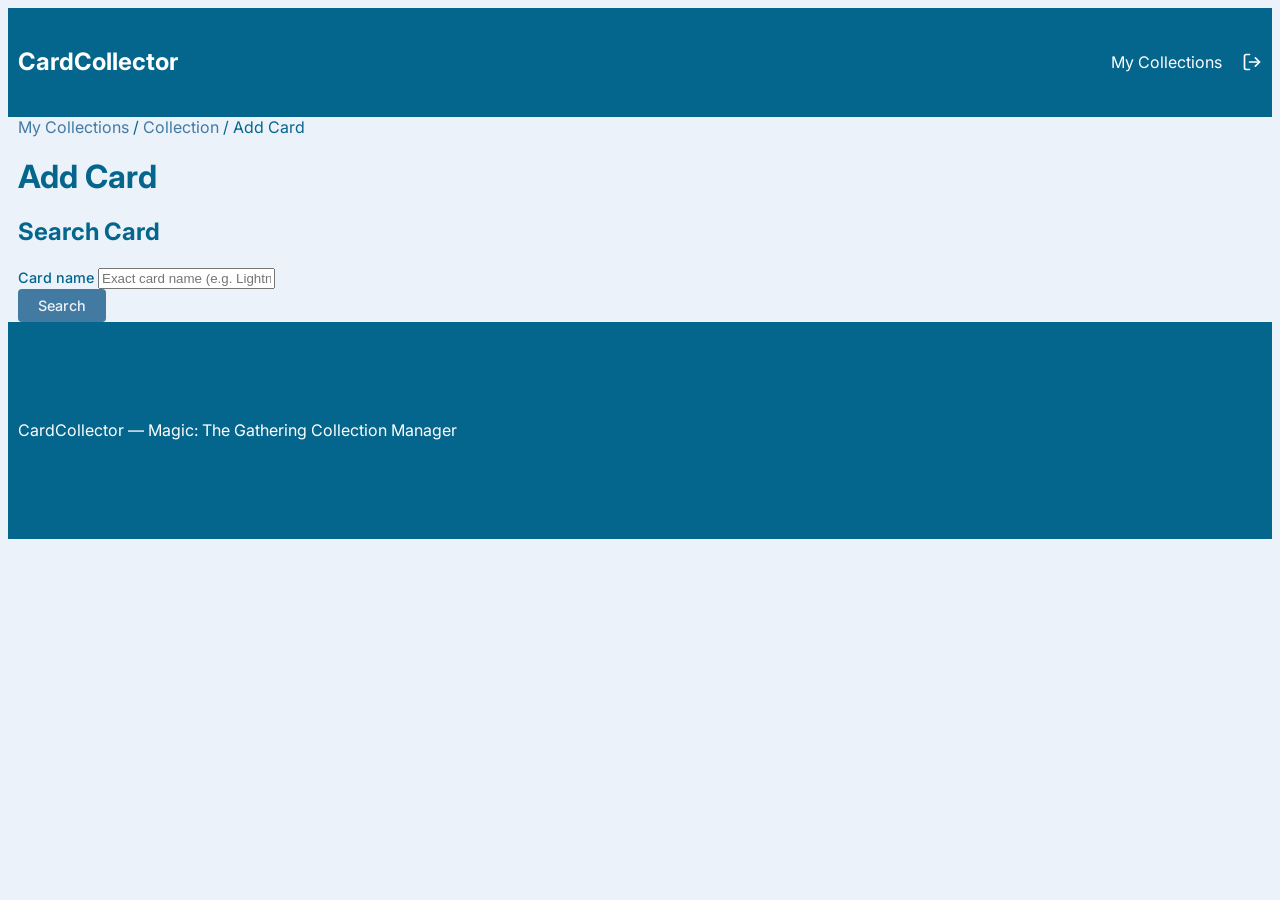
==== src/main/pages/add-card.html @ 792e434a "Add pages, partials, CSS structure and assets for MTG collection frontend" ====
<!DOCTYPE html>
<html lang="en">
<head>
  <meta charset="UTF-8" />
  <meta name="viewport" content="width=device-width, initial-scale=1.0" />
  <title>Add Card &mdash; CardCollector</title>
  <link rel="stylesheet" href="/src/main/css/reset.css" />
  <link rel="stylesheet" href="/src/main/css/variables.css" />
  <link rel="stylesheet" href="/src/main/css/typography.css" />
  <link rel="stylesheet" href="/src/main/css/partials/templates/header.css" />
  <link rel="stylesheet" href="/src/main/css/partials/templates/footer.css" />
  <link rel="stylesheet" href="/src/main/css/pages/add-card.css" />
</head>
<body class="page-add-card">

  <div id="site-header"></div>

  <main class="page-content">
    <div class="container container-narrow">

      <nav class="breadcrumb" aria-label="breadcrumb">
        <a href="/src/main/pages/collections.html">My Collections</a>
        <span aria-hidden="true">/</span>
        <a href="#" id="breadcrumb-collection-link">Collection</a>
        <span aria-hidden="true">/</span>
        <span>Add Card</span>
      </nav>

      <h1>Add Card</h1>

      <section class="section-search" id="section-search">
        <h2>Search Card</h2>
        <form class="form-inline" id="form-search-card" novalidate>
          <div class="form-group">
            <label for="card-name" class="sr-only">Card name</label>
            <input
              type="text"
              id="card-name"
              name="name"
              placeholder="Exact card name (e.g. Lightning Bolt)"
              required
            />
          </div>
          <button class="btn btn-primary" type="submit">Search</button>
        </form>
        <div class="form-error" id="search-error" role="alert" hidden></div>
      </section>

      <section class="section-card-result" id="section-card-result" hidden>
        <h2>Card Found</h2>

        <div class="card-preview">
          <div class="card-preview-image">
            <img id="preview-image" src="" alt="" />
          </div>
          <div class="card-preview-info">
            <h3 id="preview-name"></h3>

            <form class="form-card" id="form-add-card" novalidate>
              <input type="hidden" id="add-card-name" name="name" />
              <input type="hidden" id="add-collection-id" name="collectionId" />

              <div class="form-group">
                <label for="card-set">Select Set / Printing</label>
                <select id="card-set" name="set" required></select>
              </div>

              <div class="form-error" id="add-error" role="alert" hidden></div>

              <div class="form-actions">
                <button class="btn btn-primary" type="submit">Add to Collection</button>
                <button class="btn btn-secondary" type="button" id="btn-search-again">Search Again</button>
              </div>
            </form>
          </div>
        </div>
      </section>

      <section class="section-add-success" id="section-add-success" hidden>
        <div class="success-message">
          <p><strong id="success-card-name"></strong> was added to your collection!</p>
          <div class="success-actions">
            <button class="btn btn-primary" type="button" id="btn-add-another">Add Another Card</button>
            <a href="#" class="btn btn-secondary" id="btn-back-to-collection">Back to Collection</a>
          </div>
        </div>
      </section>

    </div>
  </main>

  <div id="site-footer"></div>

  <script src="/src/assets/js/components.js"></script>
  <script src="/src/assets/js/add-card.js"></script>
</body>
</html>
---- src/main/css/variables.css ----
@import url('https://fonts.googleapis.com/css2?family=Inter:wght@400;500;600;700&display=swap');

:root {
  --color-primary:    #05668d;
  --color-secondary:  #427aa1;
  --color-bg:         rgb(235, 242, 250);
  --color-white:      #ffffff;
  --color-black         #000000;

  --font-base: 'Inter', sans-serif;
}

*,
*::before,
*::after {
  box-sizing: border-box;
}

body {
  font-family: var(--font-base);
  background-color: var(--color-bg);
  color: var(--color-primary);
}

.container {
  max-width: 1280px;
  padding-inline: 10px;
  width: 100%;
}

.btn {
  display: inline-flex;
  align-items: center;
  justify-content: center;
  padding: 0.5rem 1.25rem;
  border: none;
  border-radius: 4px;
  font-family: var(--font-base);
  font-size: 0.9rem;
  font-weight: 500;
  cursor: pointer;
  text-decoration: none;
}

.btn-primary {
  background-color: var(--color-secondary);
  color: var(--color-bg);
}

.btn-primary:hover {
  background-color: var(--color-primary);
}

.btn-secondary {
  background-color: var(--color-bg);
  color: var(--color-secondary);
  border: 1px solid var(--color-secondary);
}

.btn-secondary:hover {
  background-color: var(--color-secondary);
  color: var(--color-bg);
}
---- src/main/css/typography.css ----
h1, h2, h3, h4, h5, h6 {
  font-family: var(--font-base);
  font-weight: 700;
  line-height: 1.2;
  color: var(--color-primary);
}

h1 { font-size: 2rem; }
h2 { font-size: 1.5rem; }
h3 { font-size: 1.25rem; }
h4 { font-size: 1.125rem; }
h5 { font-size: 1rem; }
h6 { font-size: 0.875rem; }

p {
  font-size: 1rem;
  line-height: 1.6;
  color: var(--color-primary);
}

a {
  color: var(--color-secondary);
  text-decoration: none;
}

a:hover {
  text-decoration: underline;
}

strong {
  font-weight: 700;
}

em {
  font-style: italic;
}

small {
  font-size: 0.8rem;
}

label {
  font-size: 0.9rem;
  font-weight: 500;
  color: var(--color-primary);
}

ul, ol {
  padding-left: 1.5rem;
  line-height: 1.6;
}

li {
  font-size: 1rem;
  color: var(--color-primary);
}

blockquote {
  font-size: 1rem;
  font-style: italic;
  border-left: 3px solid var(--color-secondary);
  padding-left: 1rem;
  color: var(--color-secondary);
}
---- src/main/css/partials/templates/header.css ----
.site-header {
    background-color: var(--color-primary);
    display: flex;
    flex-direction: column;
    align-items: center;
    padding-block: 20px;
}

.site-header nav {
    display: flex;
    justify-content: space-between;
    align-items: center;
}

.site-header a {
    color: var(--color-white);
}

.nav-user {
    display: flex;
    flex-direction: row;
    gap: 10px;
    align-items: center;
}
---- src/main/css/partials/templates/footer.css ----
.site-footer {
    background-color: var(--color-primary);

    display: flex;
    flex-direction: column;
    align-items: center;

    padding-block: 80px;
}

.site-footer p {
    color: var(--color-white);
}
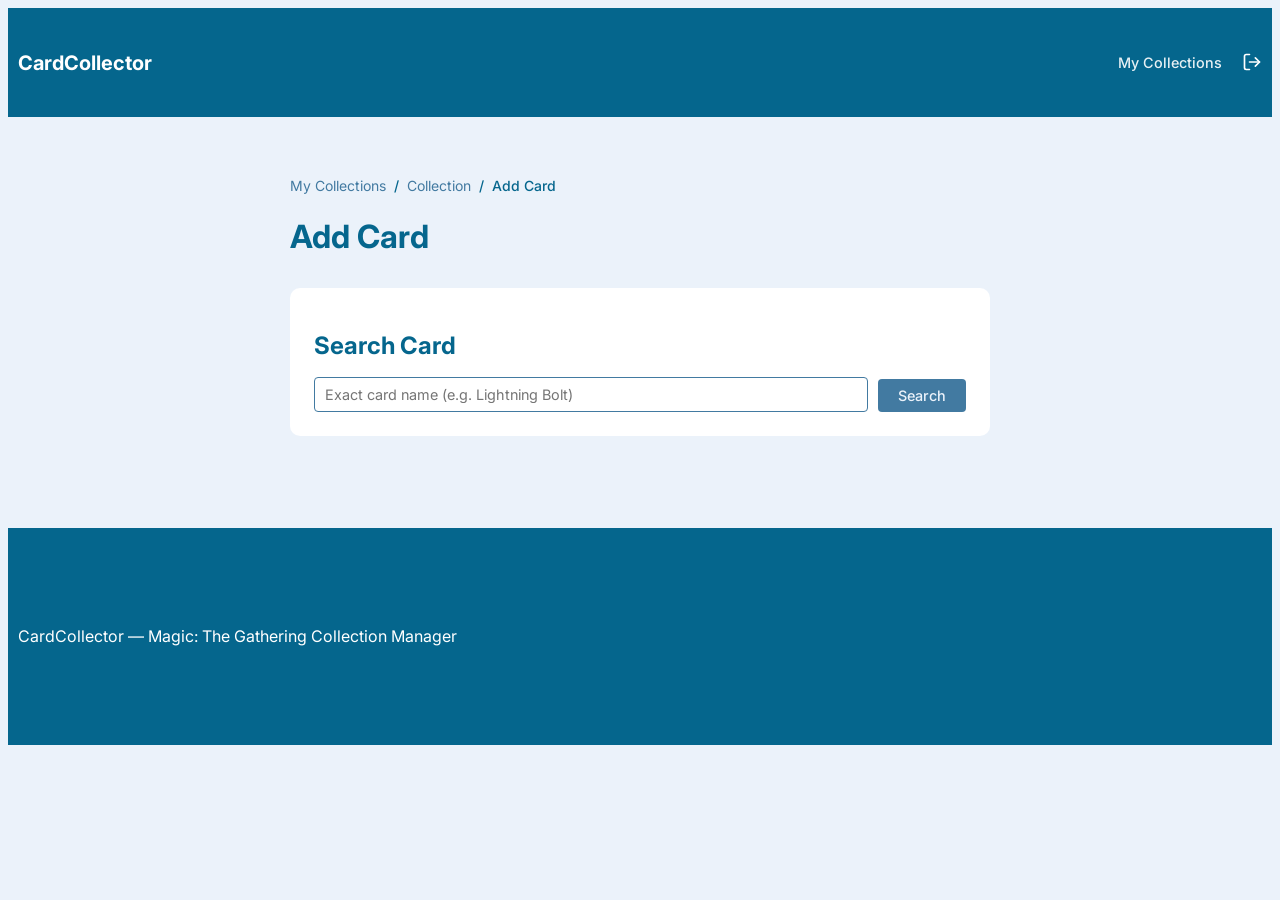
==== commit cc347694: "STYLES: page styles" ====
--- a/src/main/pages/add-card.html
+++ b/src/main/pages/add-card.html
@@ -15,8 +15,7 @@
 
   <div id="site-header"></div>
 
-  <main class="page-content">
-    <div class="container container-narrow">
+  <main class="page-content container container-narrow">
 
       <nav class="breadcrumb" aria-label="breadcrumb">
         <a href="/src/main/pages/collections.html">My Collections</a>
@@ -86,7 +85,6 @@
         </div>
       </section>
 
-    </div>
   </main>
 
   <div id="site-footer"></div>
--- a/src/main/css/variables.css
+++ b/src/main/css/variables.css
@@ -26,6 +26,7 @@
   max-width: 1280px;
   padding-inline: 10px;
   width: 100%;
+  margin-inline: auto;
 }
 
 .btn {
@@ -61,3 +62,110 @@
   background-color: var(--color-secondary);
   color: var(--color-bg);
 }
+
+.btn-full {
+  width: 100%;
+}
+
+.btn-danger {
+  background-color: #c0392b;
+  color: var(--color-white);
+}
+
+.btn-danger:hover {
+  background-color: #a93226;
+}
+
+.sr-only {
+  position: absolute;
+  width: 1px;
+  height: 1px;
+  padding: 0;
+  margin: -1px;
+  overflow: hidden;
+  clip: rect(0, 0, 0, 0);
+  white-space: nowrap;
+  border: 0;
+}
+
+.form-group {
+  display: flex;
+  flex-direction: column;
+  gap: 5px;
+  margin-bottom: 20px;
+}
+
+.form-group input,
+.form-group select {
+  padding: 8px 10px;
+  border: 1px solid var(--color-secondary);
+  border-radius: 4px;
+  font-family: var(--font-base);
+  font-size: 0.9rem;
+  color: var(--color-primary);
+  background-color: var(--color-white);
+}
+
+.form-group input:focus,
+.form-group select:focus {
+  outline: 2px solid var(--color-secondary);
+  outline-offset: 1px;
+}
+
+.form-error {
+  font-size: 0.875rem;
+  color: #c0392b;
+  background-color: #fdecea;
+  border-radius: 4px;
+  padding: 8px 12px;
+  margin-bottom: 16px;
+}
+
+.form-actions {
+  display: flex;
+  gap: 10px;
+  flex-wrap: wrap;
+}
+
+.form-inline {
+  display: flex;
+  gap: 10px;
+  align-items: flex-end;
+}
+
+.form-inline .form-group {
+  flex: 1;
+  margin-bottom: 0;
+}
+
+.form-inline input {
+  width: 100%;
+  padding: 8px 10px;
+  border: 1px solid var(--color-secondary);
+  border-radius: 4px;
+  font-family: var(--font-base);
+  font-size: 0.9rem;
+  color: var(--color-primary);
+}
+
+.container-narrow {
+  max-width: 720px;
+}
+
+.page-content {
+  padding-block: 60px;
+}
+
+.breadcrumb {
+  display: flex;
+  align-items: center;
+  gap: 8px;
+  font-size: 0.875rem;
+  margin-bottom: 24px;
+  color: var(--color-secondary);
+}
+
+.breadcrumb span {
+  color: var(--color-primary);
+  font-weight: 500;
+}
--- a/src/main/css/partials/templates/header.css
+++ b/src/main/css/partials/templates/header.css
@@ -21,4 +21,42 @@
     flex-direction: row;
     gap: 10px;
     align-items: center;
+}
+
+.nav-brand {
+    color: var(--color-white);
+    font-size: 1.25rem;
+    font-weight: 700;
+    text-decoration: none;
+}
+
+.nav-brand:hover {
+    text-decoration: none;
+    opacity: 0.85;
+}
+
+.nav-links {
+    display: flex;
+    gap: 20px;
+    list-style: none;
+    padding: 0;
+}
+
+.nav-links a {
+    color: var(--color-white);
+    font-size: 0.9rem;
+    font-weight: 500;
+    opacity: 0.9;
+}
+
+.nav-links a:hover {
+    opacity: 1;
+    text-decoration: none;
+}
+
+.nav-username {
+    color: var(--color-white);
+    font-size: 0.875rem;
+    font-weight: 500;
+    opacity: 0.85;
 }
--- a/src/main/css/pages/add-card.css
+++ b/src/main/css/pages/add-card.css
@@ -0,0 +1,82 @@
+.page-add-card h1 {
+    margin-bottom: 32px;
+}
+
+.section-search {
+    background-color: var(--color-white);
+    padding: 24px;
+    border-radius: 10px;
+    margin-bottom: 32px;
+}
+
+.section-search h2 {
+    margin-bottom: 16px;
+}
+
+.section-card-result {
+    background-color: var(--color-white);
+    padding: 24px;
+    border-radius: 10px;
+    margin-bottom: 32px;
+}
+
+.section-card-result h2 {
+    margin-bottom: 20px;
+}
+
+.card-preview {
+    display: flex;
+    gap: 24px;
+    align-items: flex-start;
+}
+
+.card-preview-image {
+    flex-shrink: 0;
+    width: 180px;
+    border-radius: 8px;
+    overflow: hidden;
+    background-color: var(--color-bg);
+}
+
+.card-preview-image img {
+    width: 100%;
+    display: block;
+}
+
+.card-preview-info {
+    flex: 1;
+}
+
+.card-preview-info h3 {
+    margin-bottom: 20px;
+}
+
+.section-add-success {
+    background-color: var(--color-white);
+    padding: 24px;
+    border-radius: 10px;
+    margin-bottom: 32px;
+}
+
+.success-message {
+    display: flex;
+    flex-direction: column;
+    gap: 20px;
+}
+
+.success-actions {
+    display: flex;
+    gap: 10px;
+    flex-wrap: wrap;
+}
+
+@media (max-width: 520px) {
+    .card-preview {
+        flex-direction: column;
+    }
+
+    .card-preview-image {
+        width: 100%;
+        max-width: 220px;
+    }
+}
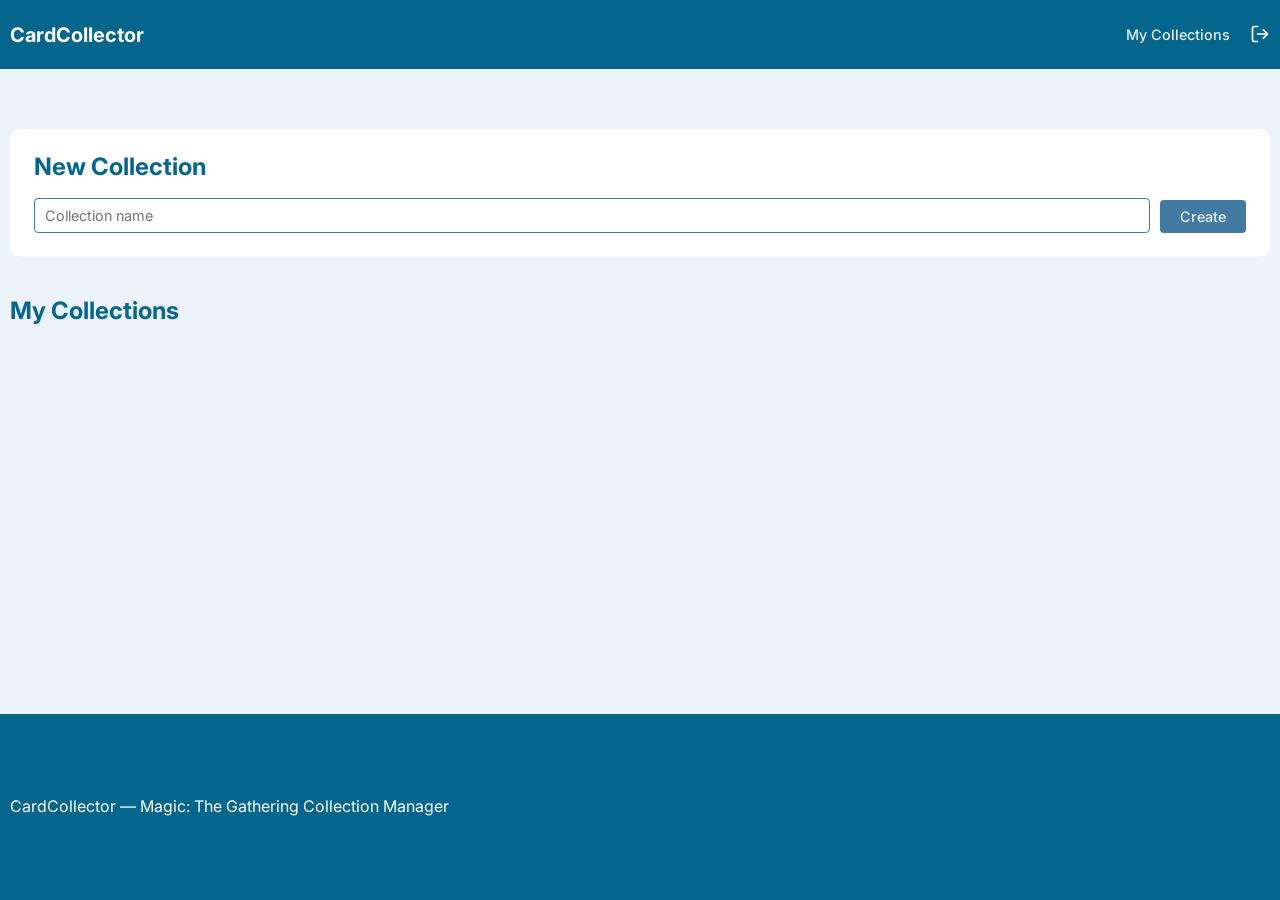
==== commit ed183bb7: "feat: implement card addition and collection management features" ====
--- a/src/main/pages/add-card.html
+++ b/src/main/pages/add-card.html
@@ -27,6 +27,8 @@
 
       <h1>Add Card</h1>
 
+      <div class="toast-success" id="toast-success" hidden></div>
+
       <section class="section-search" id="section-search">
         <h2>Search Card</h2>
         <form class="form-inline" id="form-search-card" novalidate>
@@ -36,9 +38,12 @@
               type="text"
               id="card-name"
               name="name"
-              placeholder="Exact card name (e.g. Lightning Bolt)"
+              placeholder="Card name (e.g. Lightning Bolt)"
+              autocomplete="off"
+              list="card-suggestions"
               required
             />
+            <datalist id="card-suggestions"></datalist>
           </div>
           <button class="btn btn-primary" type="submit">Search</button>
         </form>
@@ -64,32 +69,30 @@
                 <select id="card-set" name="set" required></select>
               </div>
 
+              <div class="form-group">
+                <label for="card-qty">Quantity</label>
+                <input type="number" id="card-qty" name="qty" min="1" value="1" required />
+              </div>
+
               <div class="form-error" id="add-error" role="alert" hidden></div>
 
               <div class="form-actions">
                 <button class="btn btn-primary" type="submit">Add to Collection</button>
-                <button class="btn btn-secondary" type="button" id="btn-search-again">Search Again</button>
               </div>
             </form>
           </div>
         </div>
       </section>
 
-      <section class="section-add-success" id="section-add-success" hidden>
-        <div class="success-message">
-          <p><strong id="success-card-name"></strong> was added to your collection!</p>
-          <div class="success-actions">
-            <button class="btn btn-primary" type="button" id="btn-add-another">Add Another Card</button>
-            <a href="#" class="btn btn-secondary" id="btn-back-to-collection">Back to Collection</a>
-          </div>
-        </div>
-      </section>
+      <div class="back-action" id="back-action" hidden>
+        <a href="#" class="btn btn-secondary" id="btn-back-to-collection">Back to Collection</a>
+      </div>
 
   </main>
 
   <div id="site-footer"></div>
 
   <script src="/src/assets/js/components.js"></script>
-  <script src="/src/assets/js/add-card.js"></script>
+  <script type="module" src="/src/assets/js/add-card.js"></script>
 </body>
 </html>
--- a/src/main/css/variables.css
+++ b/src/main/css/variables.css
@@ -20,6 +20,13 @@
   font-family: var(--font-base);
   background-color: var(--color-bg);
   color: var(--color-primary);
+  min-height: 100vh;
+  display: flex;
+  flex-direction: column;
+}
+
+main {
+  flex: 1;
 }
 
 .container {
--- a/src/main/css/pages/add-card.css
+++ b/src/main/css/pages/add-card.css
@@ -51,23 +51,17 @@
     margin-bottom: 20px;
 }
 
-.section-add-success {
-    background-color: var(--color-white);
-    padding: 24px;
-    border-radius: 10px;
-    margin-bottom: 32px;
+.toast-success {
+    background-color: #22c55e;
+    color: #fff;
+    padding: 12px 20px;
+    border-radius: 8px;
+    margin-bottom: 20px;
+    font-weight: 600;
 }
 
-.success-message {
-    display: flex;
-    flex-direction: column;
-    gap: 20px;
-}
-
-.success-actions {
-    display: flex;
-    gap: 10px;
-    flex-wrap: wrap;
+.back-action {
+    margin-top: 8px;
 }
 
 @media (max-width: 520px) {
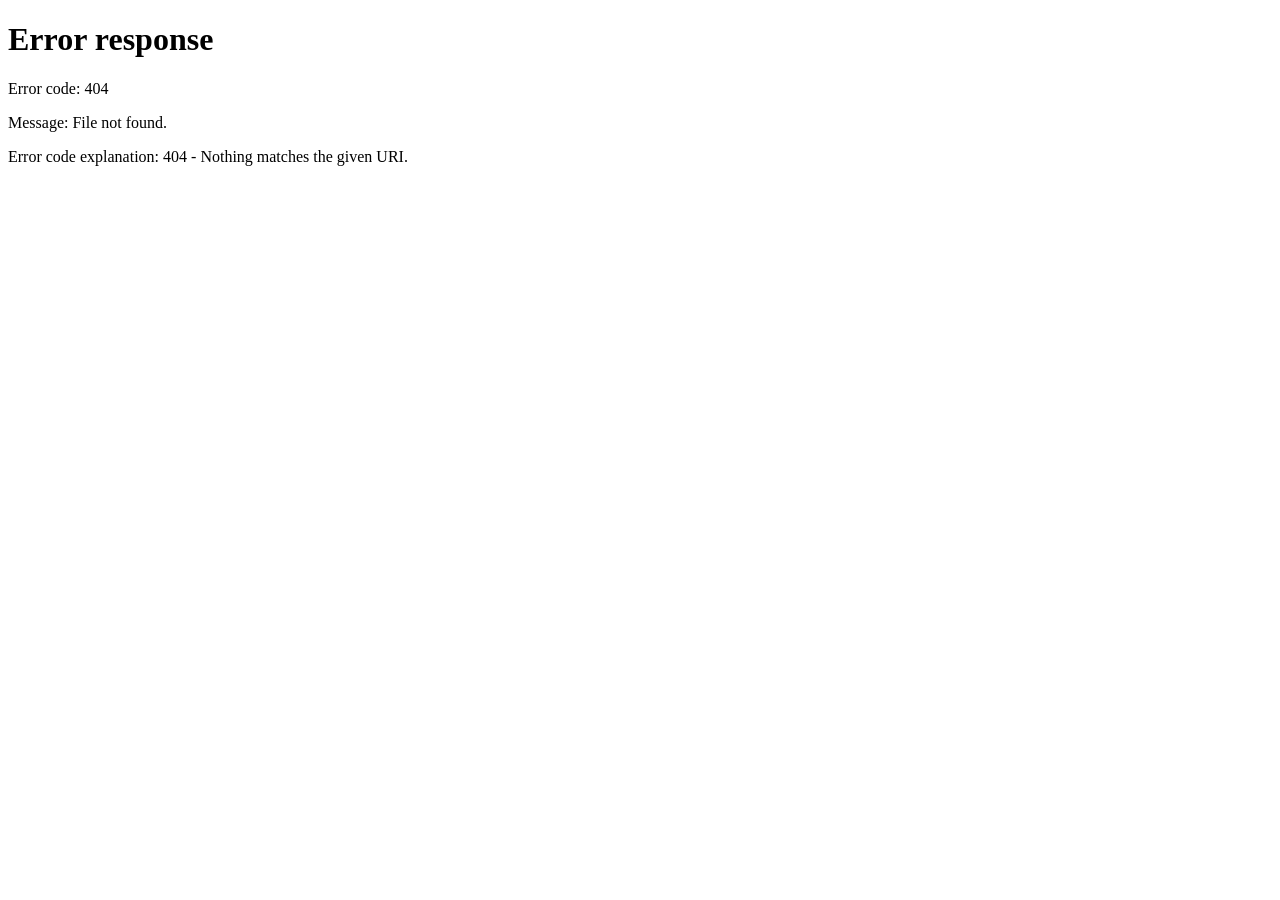
==== commit 15218ce0: "REFACTOR: update all links and redirects to point to root index.html collections.html was moved to t" ====
--- a/src/main/pages/add-card.html
+++ b/src/main/pages/add-card.html
@@ -18,7 +18,7 @@
   <main class="page-content container container-narrow">
 
       <nav class="breadcrumb" aria-label="breadcrumb">
-        <a href="/src/main/pages/collections.html">My Collections</a>
+        <a href="/index.html">My Collections</a>
         <span aria-hidden="true">/</span>
         <a href="#" id="breadcrumb-collection-link">Collection</a>
         <span aria-hidden="true">/</span>
